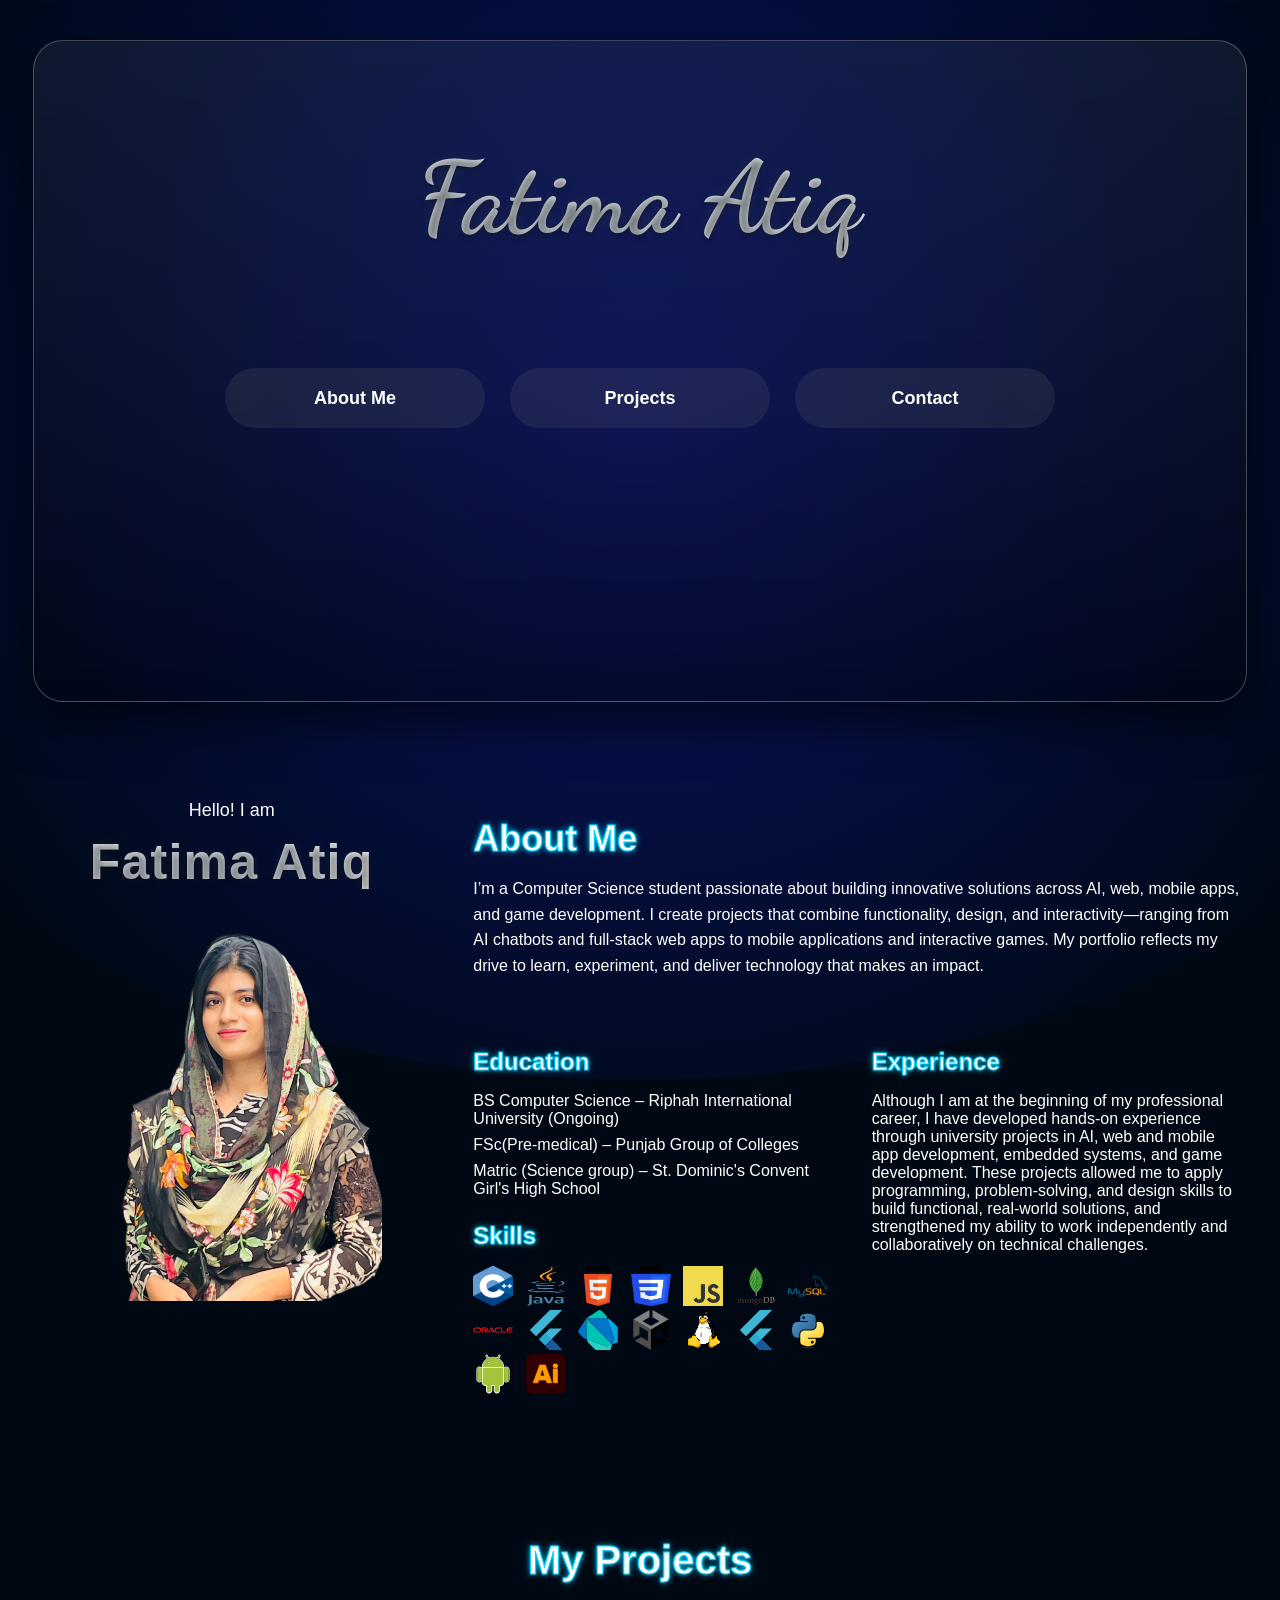
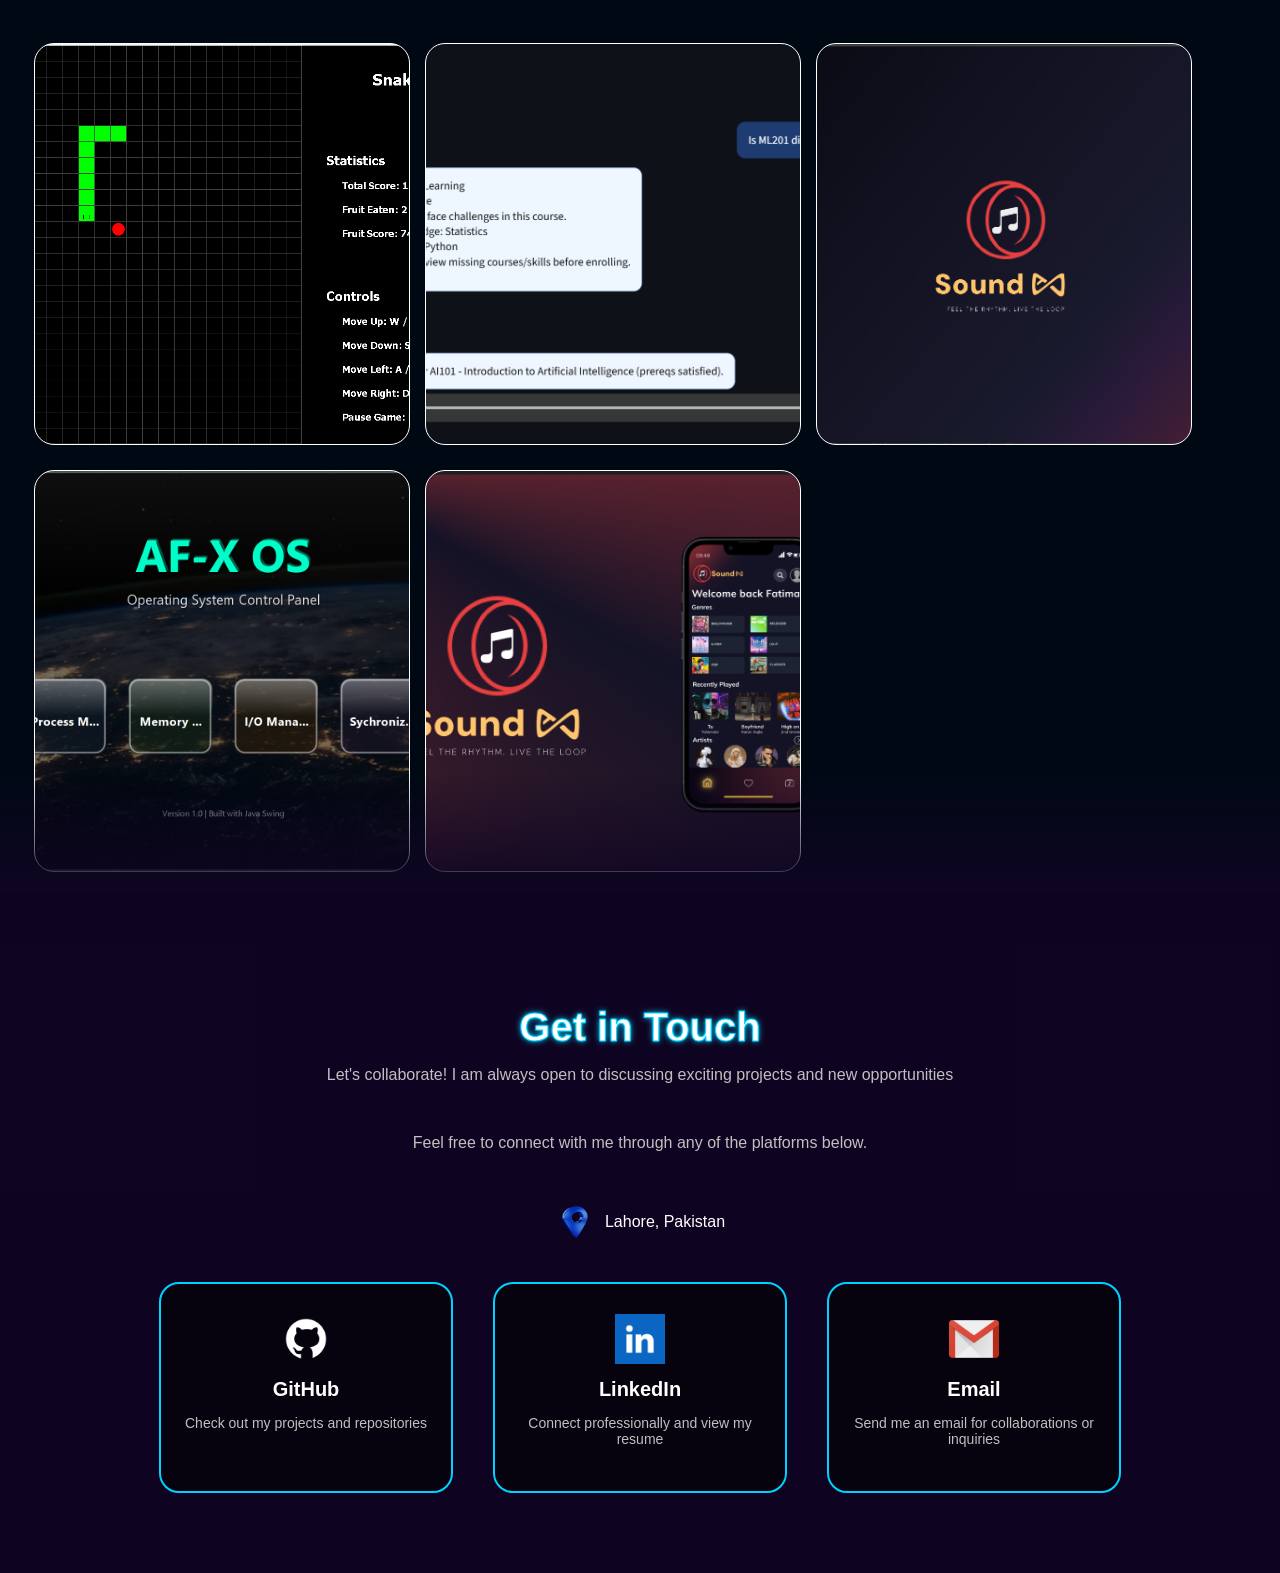
==== Portfolio.html @ a002694e "Initial portfolio commit" ====
<!DOCTYPE html>
<html lang="en">
<head>
    <meta charset="UTF-8">
    <meta name="viewport" content="width=device-width, initial-scale=1.0">
    <link rel="stylesheet" href="Portfolio.css">
    <link rel="preconnect" href="https://fonts.googleapis.com">
    <link rel="preconnect" href="https://fonts.gstatic.com" crossorigin>
    <link rel="icon" type="image/png" href="favicon.png">
    <link href="https://fonts.googleapis.com/css2?family=Dancing+Script:wght@400..700&display=swap" rel="stylesheet">
    <title>My Portfolio</title>
</head>
<body>
    <div class="main-wrapper">
        <div class="glass-bg">
            <div class="panel p1"></div>
            <div class="panel p2"></div>
            <div class="panel p3"></div>
        </div>
        <div class="rect">
            <h1 class="name">Fatima Atiq</h1>
            <div class="btn-container">
                <a href="#about" class="btn">
                    About Me
                    <span class="top"></span>
                    <span class="right"></span>
                    <span class="bottom"></span>
                    <span class="left"></span>
                </a>
                <a href="#projects" class="btn">
                    Projects
                    <span class="top"></span>
                    <span class="right"></span>
                    <span class="bottom"></span>
                    <span class="left"></span>
                </a>
                <a href="#contact" class="btn">
                    Contact
                    <span class="top"></span>
                    <span class="right"></span>
                    <span class="bottom"></span>
                    <span class="left"></span>
                </a>
            </div>
        </div>
        <div id="about" class="about-section">
            <div class="about-left">
                <p class="hi">Hello! I am</p>
                <h2>Fatima Atiq</h2>
                <img src="my_picture.png" alt="Fatima Atiq" class="profile-pic">
            </div>
            <div class="about-right">
                <div class="about-top">
                    <h3>About Me</h3>
                    <p>I’m a Computer Science student passionate about building innovative solutions across AI, web, mobile apps, and game development. I create projects that combine functionality, design, and interactivity—ranging from AI chatbots and full-stack web apps to mobile applications and interactive games. My portfolio reflects my drive to learn, experiment, and deliver technology that makes an impact.</p>
                </div>
                <div class="skills-education">
                    <div class="skills">
                        <h3>Education</h3>
                        <ul>
                            <li>BS Computer Science – Riphah International University (Ongoing)</li>
                            <li>FSc(Pre-medical) – Punjab Group of Colleges</li>
                            <li>Matric (Science group) – St. Dominic's Convent Girl's High School</li>
                        </ul>
                        <h3>Skills</h3>
                        <ul>
                            <img src="cpp.png" alt="C++" class="skill-icon" title="C++">
                            <img src="java.png" alt="Java" class="skill-icon" title="Java">
                            <img src="html.png" alt="HTML" class="skill-icon" title="HTML">
                            <img src="css.png" alt="CSS" class="skill-icon" title="CSS">
                            <img src="js.png" alt="JavaScript" class="skill-icon" title="JavaScript">
                            <img src="mongodb.svg" alt="MongoDB" class="skill-icon" title="MongoDB">
                            <img src="mysql.svg" alt="MySQL" class="skill-icon" title="MySQL">
                            <img src="oracle.svg" alt="Oracle" class="skill-icon" title="Oracle">
                            <img src="flutter.svg" alt="Flutter" class="skill-icon" title="Flutter">
                            <img src="dart.svg" alt="Dart" class="skill-icon" title="Dart">
                            <img src="unity.svg" alt="Unity" class="skill-icon" title="Unity">
                            <img src="linux.svg" alt="Linux" class="skill-icon" title="Linux">
                            <img src="flutter.svg" alt="Flutter" class="skill-icon" title="Flutter">
                            <img src="python.svg" alt="Python" class="skill-icon" title="Python">
                            <img src="android.svg" alt="Android" class="skill-icon" title="Android">
                            <img src="illustrator.png" alt="Adobe Illustrator" class="skill-icon" title="Adobe Illustrator">
                        </ul>
                    </div>
                    <div class="education">
                        <h3>Experience</h3>
                        <p>Although I am at the beginning of my professional career, I have developed hands-on experience through university projects in AI, web and mobile app development, embedded systems, and game development. These projects allowed me to apply programming, problem-solving, and design skills to build functional, real-world solutions, and strengthened my ability to work independently and collaboratively on technical challenges.</p>
                    </div>
                </div>
            </div>
        </div>
        <div id="projects">
            <div class="projects-container">
                <h2 class="section-title">My Projects</h2>
                <div class="project-cards">
                    <a href="https://github.com/FatimaAtiq/SnakeGameJava" class="project-card-link">
                        <div class="project-card" style="background-image: url('snakegame.png');">
                            <div class="project-overlay">
                                <h3>Snake Game</h3>
                                <p>A classic Snake game implemented in Java</p>
                                <div class="project-tags">
                                    <span class="tag">OOP</span>
                                    <span class="tag">Java</span>
                                    <span class="tag">GUI</span>
                                </div>
                            </div>
                        </div>
                    </a>
                    <a href="https://github.com/FatimaAtiq/Course-Enrollment-Guidance-Chatbot" class="project-card-link">
                        <div class="project-card" style="background-image: url('chatbot.png');">
                            <div class="project-overlay">
                                <h3>Course Enrollment Guidance Chatbot</h3>
                                <p>A chatbot that helps students navigate course enrollment processes using natural language processing and AI.</p>
                                <div class="project-tags">
                                    <span class="tag">AI</span>
                                    <span class="tag">Python</span>
                                    <span class="tag">Supervised Learning</span>
                                    <span class="tag">Dataset Training</span>
                                </div>
                            </div>
                        </div>
                    </a>
                    <a href="https://github.com/FatimaAtiq/SoundLoop" class="project-card-link">
                        <div class="project-card" style="background-image: url('soundloop.png');">
                            <div class="project-overlay">
                                <h3>SoundLoop</h3>
                                <p>Flutter based music app designed with responsive UI</p>
                                <div class="project-tags">
                                    <span class="tag">Mobile</span>
                                    <span class="tag">Flutter</span>
                                    <span class="tag">Dart</span>
                                    <span class="tag">Firebase</span>
                                </div>
                            </div>
                        </div>
                    </a>
                    <a href="https://github.com/FatimaAtiq/AF-X_OS" class="project-card-link">
                        <div class="project-card" style="background-image: url('os.png');">
                            <div class="project-overlay">
                                <h3>AF-X OS</h3>
                                <p>Operating System project based on operating system principles</p>
                                <div class="project-tags">
                                    <span class="tag">OS</span>
                                    <span class="tag">Java</span>
                                    <span class="tag">GUI</span>
                                    <span class="tag">Process Management</span>
                                    <span class="tag">Memory Management</span>
                                    <span class="tag">I/O Management</span>
                                    <span class="tag">Synchronization</span>
                                </div>
                            </div>
                        </div>
                    </a>
                    <a href="https://www.figma.com/design/7XcjqMDRJCw7v1JVSWHyAp/SoundLoop?node-id=456-25&p=f&t=1K4CrUIsP9s95gMO-0" class="project-card-link">
                        <div class="project-card" style="background-image: url('soundloopdesign.png');">
                            <div class="project-overlay">
                                <h3>SoundLoop UI Design</h3>
                                <p>UI design for the SoundLoop mobile app</p>
                                <div class="project-tags">
                                    <span class="tag">UI/UX</span>
                                    <span class="tag">Figma</span>
                                    <span class="tag">Music App</span>
                                </div>
                            </div>
                        </div>
                    </a>
                </div>
            </div>
        </div>
        <div id="contact" class="contact-section">
            <h2 class="contact-title">Get in Touch</h2>
            <p class="contact-subtitle">Let's collaborate! I am always open to discussing exciting projects and new opportunities</p>
            <p class="contact-subtitle">Feel free to connect with me through any of the platforms below.</p>
            <div class="contact-location">
                <img src="location.png" alt="Location" class="location-icon">
                <span>Lahore, Pakistan</span>
            </div>
            <div class="contact-cards">
                <a href="https://github.com/FatimaAtiq" target="_blank" class="contact-card">
                    <img src="github.png" alt="GitHub">
                    <h3>GitHub</h3>
                    <p>Check out my projects and repositories</p>
                </a>
                <a href="https://www.linkedin.com/in/fatimaatiq/" target="_blank" class="contact-card">
                    <img src="linkedin.jpg" alt="LinkedIn">
                    <h3>LinkedIn</h3>
                    <p>Connect professionally and view my resume</p>
                </a>
                <a href="mailto:fatimaatiq7211@gmail.com" class="contact-card">
                    <img src="mail.png" alt="Email">
                    <h3>Email</h3>
                    <p>Send me an email for collaborations or inquiries</p>
                </a>
            </div>
        </div>
    </div>
</body>
</html>
---- Portfolio.css ----
html {
    scroll-behavior: smooth;
    height: 100%;
    scroll-padding-top: 80px; /* adjust to navbar height */
}

body {
    font-family: 'Arial', sans-serif;
    margin: 0;
    padding: 0;
    min-height: 100vh;
    color: #ffffff;
    overflow-x: hidden;
    overflow-y: auto;
    position: relative;
    height: 100%;
    background: #000814; 
}
.main-wrapper {
    min-height: 100vh;
    overflow-y: auto;
}
body::before,
body::after {
    content: "";
    position: absolute;
    width: 150%; 
    height: 150%;
    top: -30%;         
    left: -25%;
    border-radius: 50%;
    opacity: 0.5;
    z-index: -1;
    background: radial-gradient(circle, rgba(0, 85, 255, 0.4), transparent 70%);
    animation: float 25s ease-in-out infinite alternate;
}

body::after {
    background: radial-gradient(circle, rgba(50, 0, 255, 0.35), transparent 70%);
    animation-duration: 30s;
}

@keyframes float {
    0% {
        transform: translate(0, 0) scale(1);
    }
    50% {
        transform: translate(15%, 8%) scale(1.05);
    }
    100% {
        transform: translate(0, 10%) scale(1);
    }
}

.rect {
    width: 90%;
    max-width: 1200px;
    min-height: 600px;
    background: linear-gradient(
        180deg,
        rgba(255, 255, 255, 0.06),
        rgba(0, 0, 0, 0.35)
    );
    border: 1px solid rgba(255, 255, 255, 0.25);
    margin: 40px auto;
    border-radius: 30px;
    padding: 30px;

    box-shadow: 0 20px 50px rgba(0, 0, 0, 0.6);
}

.name {
    font-size: 100px;
    font-weight: 700;
    text-align: center;
    margin-bottom: 20px;
    font-family: 'Dancing Script', cursive;

    background: linear-gradient(
        135deg,
        #e6e9f0,
        #cfd9df,
        #ffffff
    );
    background-clip: text;
    -webkit-background-clip: text;
    -webkit-text-fill-color: transparent;

    text-shadow:
        0 2px 6px rgba(0, 0, 0, 0.45),
        0 0 12px rgba(255, 255, 255, 0.08);

    letter-spacing: 1.2px;
}

/*Button Styles*/

.btn-container {
    display: flex;
    justify-content: center;
    gap: 25px;
    margin-top: 40px;
}

.btn {
    position: relative;
    display: inline-flex;
    align-items: center;
    justify-content: center;
    margin-top: 70px;
    padding: 0 40px;         
    height: 60px;           
    min-width: 180px;        
    font-size: 18px;         
    font-weight: 600;
    text-decoration: none;
    color: #ffffff;
    background:rgba(112, 111, 111, 0.169);
    border-radius: 30px;
    cursor: pointer;
    overflow: hidden;
    transition: transform 0.4s ease, box-shadow 0.4s ease;
}

.btn span {
    position: absolute;
    display: block;
    background: #00d2ff;
    opacity: 0.8;
    box-shadow: 0 0 8px #00d2ff, 0 0 15px #00d2ff, 0 0 25px #00d2ff;
}

.btn span.top {
    top: 0;
    left: -100%;
    width: 100%;
    height: 2px;
}

.btn span.right {
    top: -100%;
    right: 0;
    width: 2px;
    height: 100%;
}

.btn span.bottom {
    bottom: 0;
    right: -100%;
    width: 100%;
    height: 2px;
}

.btn span.left {
    bottom: -100%;
    left: 0;
    width: 2px;
    height: 100%;
}

.btn:hover span.top {
    left: 0;
    transition: left 0.4s ease 0s;
}
.btn:hover span.right {
    top: 0;
    transition: top 0.4s ease 0.15s;
}
.btn:hover span.bottom {
    right: 0;
    transition: right 0.4s ease 0.3s;
}
.btn:hover span.left {
    bottom: 0;
    transition: bottom 0.4s ease 0.45s;
}

.btn:hover {
    transform: translateY(-4px) scale(1.03);
    box-shadow: 0 8px 25px rgba(0, 210, 255, 0.5);
    color:#00d2ff;
}

/* ========== Responsive Enhancements ========== */

/* Tablets */
@media (max-width: 992px) {
    .btn-container {
        gap: 18px;
        flex-wrap: wrap;
    }

    .btn {
        height: 55px;
        min-width: 160px;
        font-size: 16px;
        padding: 0 30px;
        margin-top: 50px;
    }
}

/* Mobile Devices */
@media (max-width: 600px) {
    .btn-container {
        flex-direction: column;
        align-items: center;
        gap: 15px;
    }

    .btn {
        width: 90%;
        max-width: 320px;
        height: 50px;
        font-size: 15px;
        padding: 0 20px;
        margin-top: 30px;
    }
}

/*About Section*/

.about-section {
    display: flex;
    gap: 50px;
    max-width: 1200px;
    margin: 60px auto;
    padding: 20px;
    color: #ffffff;
}
.hi{
    font-size: 18px;
    margin-bottom: -30px;
    color: #ffffff;
}

.about-left {
    flex: 1;
    text-align: center;
}

.about-left h2 {
    font-size: 50px;
    font-weight: 700;
    text-align: center;
    margin-bottom: 10px;
    background: linear-gradient(
        135deg,
        #e6e9f0,
        #cfd9df,
        #ffffff
    );
    background-clip: text;
    -webkit-background-clip: text;
    -webkit-text-fill-color: transparent;

    text-shadow:
        0 2px 6px rgba(0, 0, 0, 0.45),
        0 0 12px rgba(255, 255, 255, 0.08);

    letter-spacing: 1.2px;
}

.about-left .profile-pic {
    width: 300px;
    height: 400px;
}

.about-right {
    flex: 2;
    display: flex;
    flex-direction: column;
    gap: 30px;
}

.about-top h3 {
    font-size: 36px;
    margin-bottom: 10px;
    color: #ffffff; /* base neon color */

    /* Outline */
    -webkit-text-stroke: 1px #00d2ff; /* green outline */
    -moz-text-stroke: 1px #00d2ff;
    text-stroke: 1px #00d9ff;
    

    /* Optional subtle glow */
    text-shadow: 
        0 0 2px #00d2ff,
        0 0 6px #00d2ff;
}


.about-top p {
    line-height: 1.6;
}

.skills-education {
    display: flex;
    gap: 30px;
}

.skills-education .skills,
.skills-education .education {
    flex: 1;
}

.skills h3, .education h3 {
    font-size: 24px;
    margin-bottom: 10px;
    color: #ffffff; /* base neon color */

    /* Outline */
    -webkit-text-stroke: 1px #00d2ff; /* green outline */
    -moz-text-stroke: 1px #00d2ff;
    text-stroke: 1px #00d9ff;
    

    /* Optional subtle glow */
    text-shadow: 
        0 0 2px #00d2ff,
        0 0 6px #00d2ff;
}

.skills ul, .education ul {
    list-style: none;
    padding: 0;
}

.skills li, .education li {
    margin-bottom: 8px;
}

@media (max-width: 900px) {
    .about-section {
        flex-direction: column;
    }
    .skills-education {
        flex-direction: column;
    }
    .about-left {
        margin-bottom: 30px;
    }
}

.skill-icon {
    width: 40px;
    height: 40px;
    margin-right: 8px;
}

/**Projects section**/
#projects {
    padding: 10px 5%;
    position: relative;

}

.project-card-link {
    text-decoration: none;
    display: inline-block;
}

.section-title {
    font-size: 40px;
    color: #ffffff;

    -webkit-text-stroke: 1px #00d2ff;
    -moz-text-stroke: 1px #00d2ff;
    text-stroke: 1px #00d9ff;

    text-shadow: 
        0 0 2px #00d2ff,
        0 0 6px #00d2ff;
    margin-bottom: 40px;
    text-align: center;
}

.projects-container {
    max-width: 1200px;
    margin: auto;
}

.project-cards {
    display: flex;
    flex-wrap: wrap;       /* allow wrapping to new lines */
    gap: 5px;
    margin-left: -40px;
    justify-content: flex-start; /* keep cards aligned to left */
    padding-bottom: 10px;
    overflow-x: visible;   /* remove horizontal scrolling */
}

.project-card {
    margin-top: 20px;
    margin-left: 10px;
    position: relative;
    min-width: 374px;       /* keep original size */
    max-width: 350px;       /* keep original size */
    height: 400px;
    border-radius: 20px;
    background-size: cover;
    background-position: center;
    overflow: hidden;
    cursor: pointer;
    transition: transform 0.3s, box-shadow 0.3s, border 0.3s;
    border: 0.5px solid white;
}

.project-card:hover {
    transform: translateY(-10px);
    box-shadow: 0 15px 35px rgba(0, 210, 255, 0.3);
    border: 2px solid #00d2ff;
}

.project-overlay {
    position: absolute;
    bottom: 0;
    width: 100%;
    background: rgba(0, 0, 0, 0.6);
    padding: 20px;
    color: #ffffff;
    transition: opacity 0.3s;
    height: 100%;
    display: flex;
    flex-direction: column;
    justify-content: flex-end;
    opacity: 0;
}

.project-card:hover .project-overlay {
    opacity: 1;
}

.project-overlay h3 {
    font-size: 24px;
    margin: 0 0 10px 0;
}

.project-overlay p {
    font-size: 14px;
    margin-bottom: 10px;
    line-height: 1.4;
}

.project-tags {
    display: flex;
    flex-wrap: wrap;
    gap: 8px;
}

.tag {
    background: rgba(0, 210, 255, 0.2);
    color: #00d2ff;
    padding: 4px 10px;
    border-radius: 5px;
    font-size: 12px;
    font-weight: bold;
}

#projects::after {
    content: "";
    position: absolute;
    bottom: 0;
    left: 0;
    width: 100%;
    height: 120px;
    background: linear-gradient(
        to bottom,
        rgba(10, 0, 30, 0) 0%,
        rgba(15, 5, 35, 0.95) 100%
    );
    pointer-events: none;
}

/* ========== Responsive Enhancements ========== */

/* Large Tablets */
@media (max-width: 1024px) {
    .project-cards {
        justify-content: center;
        margin-left: 0;
        gap: 20px;
    }

    .project-card {
        min-width: 300px;
        max-width: 320px;
        height: 380px;
    }
}

/* Tablets */
@media (max-width: 768px) {
    .section-title {
        font-size: 32px;
    }

    .project-card {
        min-width: 260px;
        max-width: 300px;
        height: 350px;
    }
}

/* Mobile Devices */
@media (max-width: 480px) {
    .project-cards {
        flex-direction: column;
        align-items: center;
        gap: 25px;
    }

    .project-card {
        width: 90%;
        min-width: unset;
        max-width: 350px;
        height: 320px;
        margin-left: 0;
    }

    .section-title {
        font-size: 26px;
    }
}

/**Contact section**/

.contact-section {
    padding: 80px 5%;
    background: rgba(15, 5, 35, 0.95);
    text-align: center;
}

.contact-title {
    font-size: 40px;
    color: #ffffff;
    -webkit-text-stroke: 1px #00d2ff;
    -moz-text-stroke: 1px #00d2ff;
    text-stroke: 1px #00d9ff;
    text-shadow: 0 0 2px #00d2ff, 0 0 6px #00d2ff;
    margin-bottom: 10px;
}

.contact-subtitle {
    color: #c0c0c0;
    margin-bottom: 50px;
    font-size: 16px;
}

.contact-cards {
    display: flex;
    flex-wrap: wrap;
    justify-content: center;
    gap: 40px;
}

.contact-card {
    background: rgba(0, 0, 0, 0.6);
    border: 2px solid #00d2ff;
    border-radius: 20px;
    padding: 30px 20px;
    width: 250px;
    color: #ffffff;
    text-decoration: none;
    transition: transform 0.3s, box-shadow 0.3s, border 0.3s;
}

.contact-card:hover {
    transform: translateY(-10px);
    box-shadow: 0 15px 35px rgba(0, 210, 255, 0.3);
    border-color: #00ffff;
}

.contact-card img {
    width: 50px;
    height: 50px;
}

.contact-card h3 {
    margin: 10px 0 5px 0;
    font-size: 20px;
}

.contact-card p {
    font-size: 14px;
    color: #c0c0c0;
}

.contact-location {
    display: flex;
    align-items: center;
    justify-content: center;
    gap: 10px;
    margin-bottom: 40px;
    color: #ffffff;
    font-size: 16px;
}

.location-icon {
    width: 40px;
    height: 40px;
}
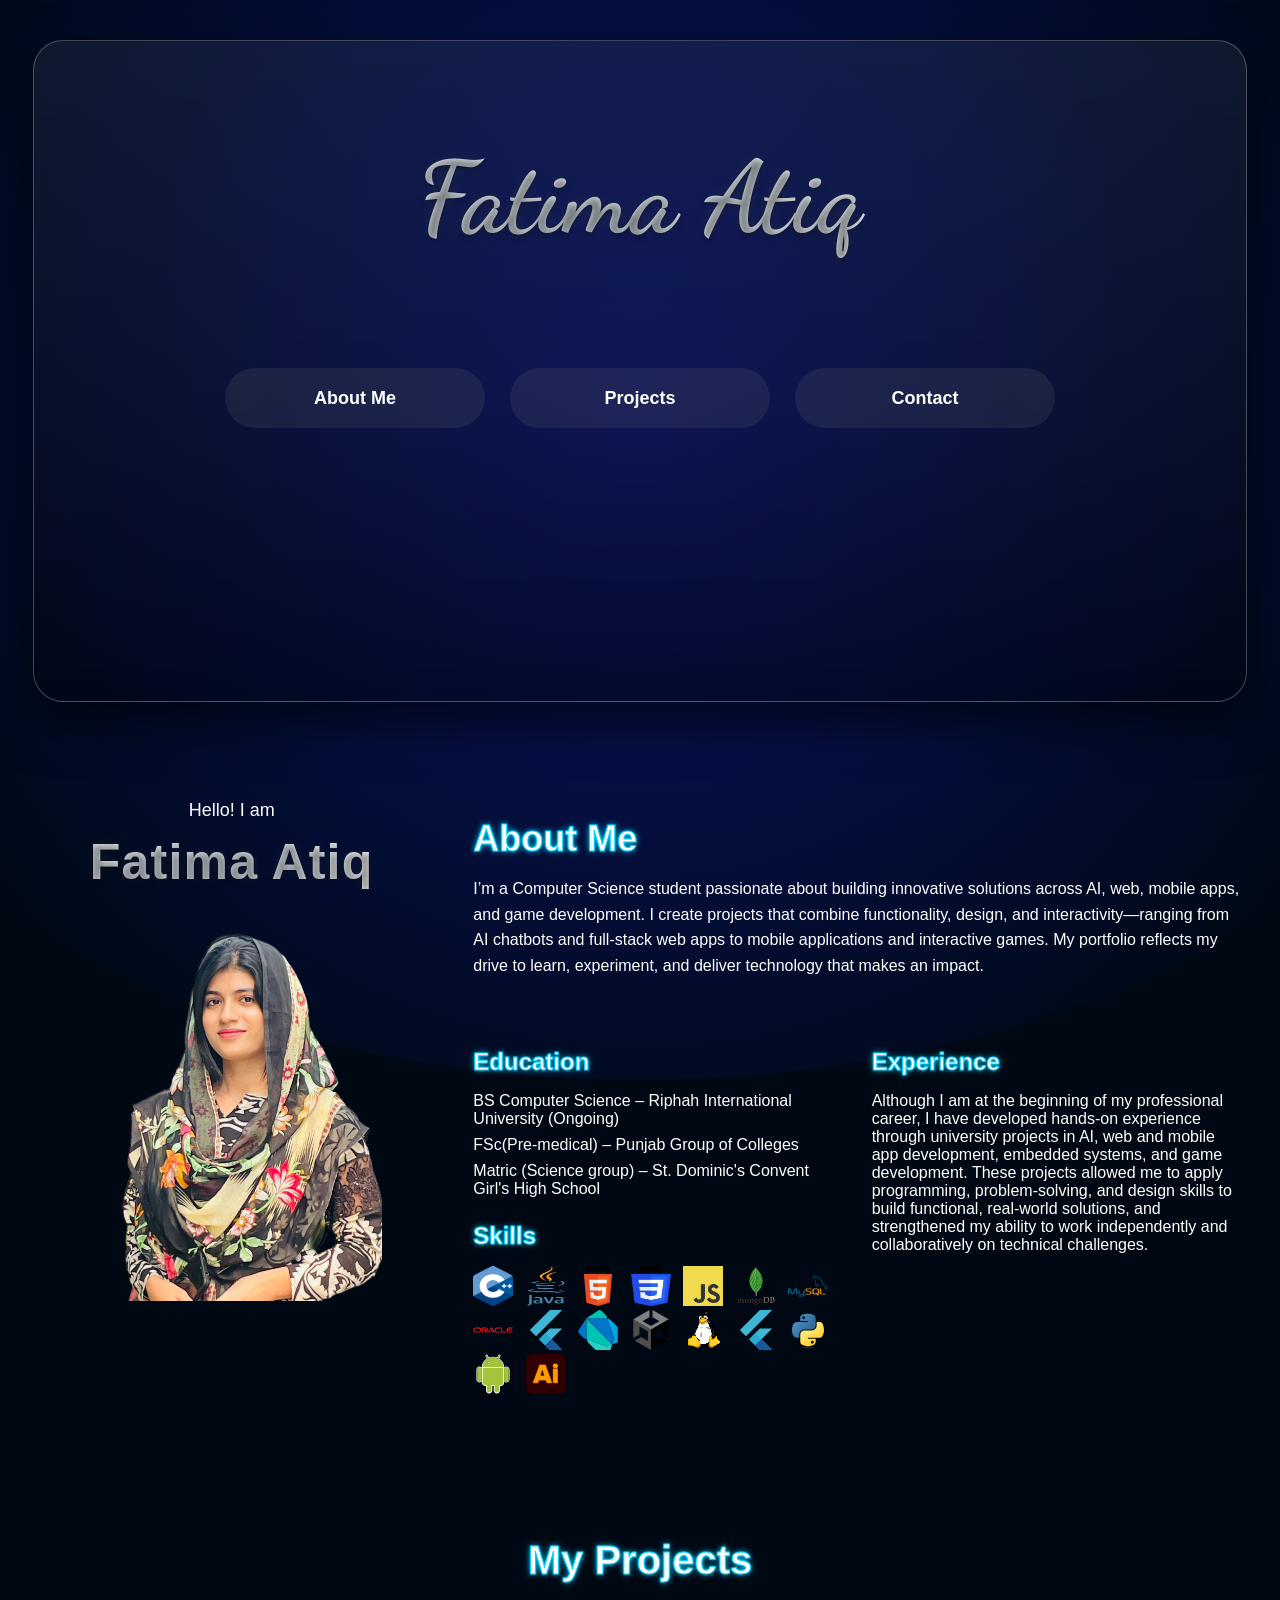
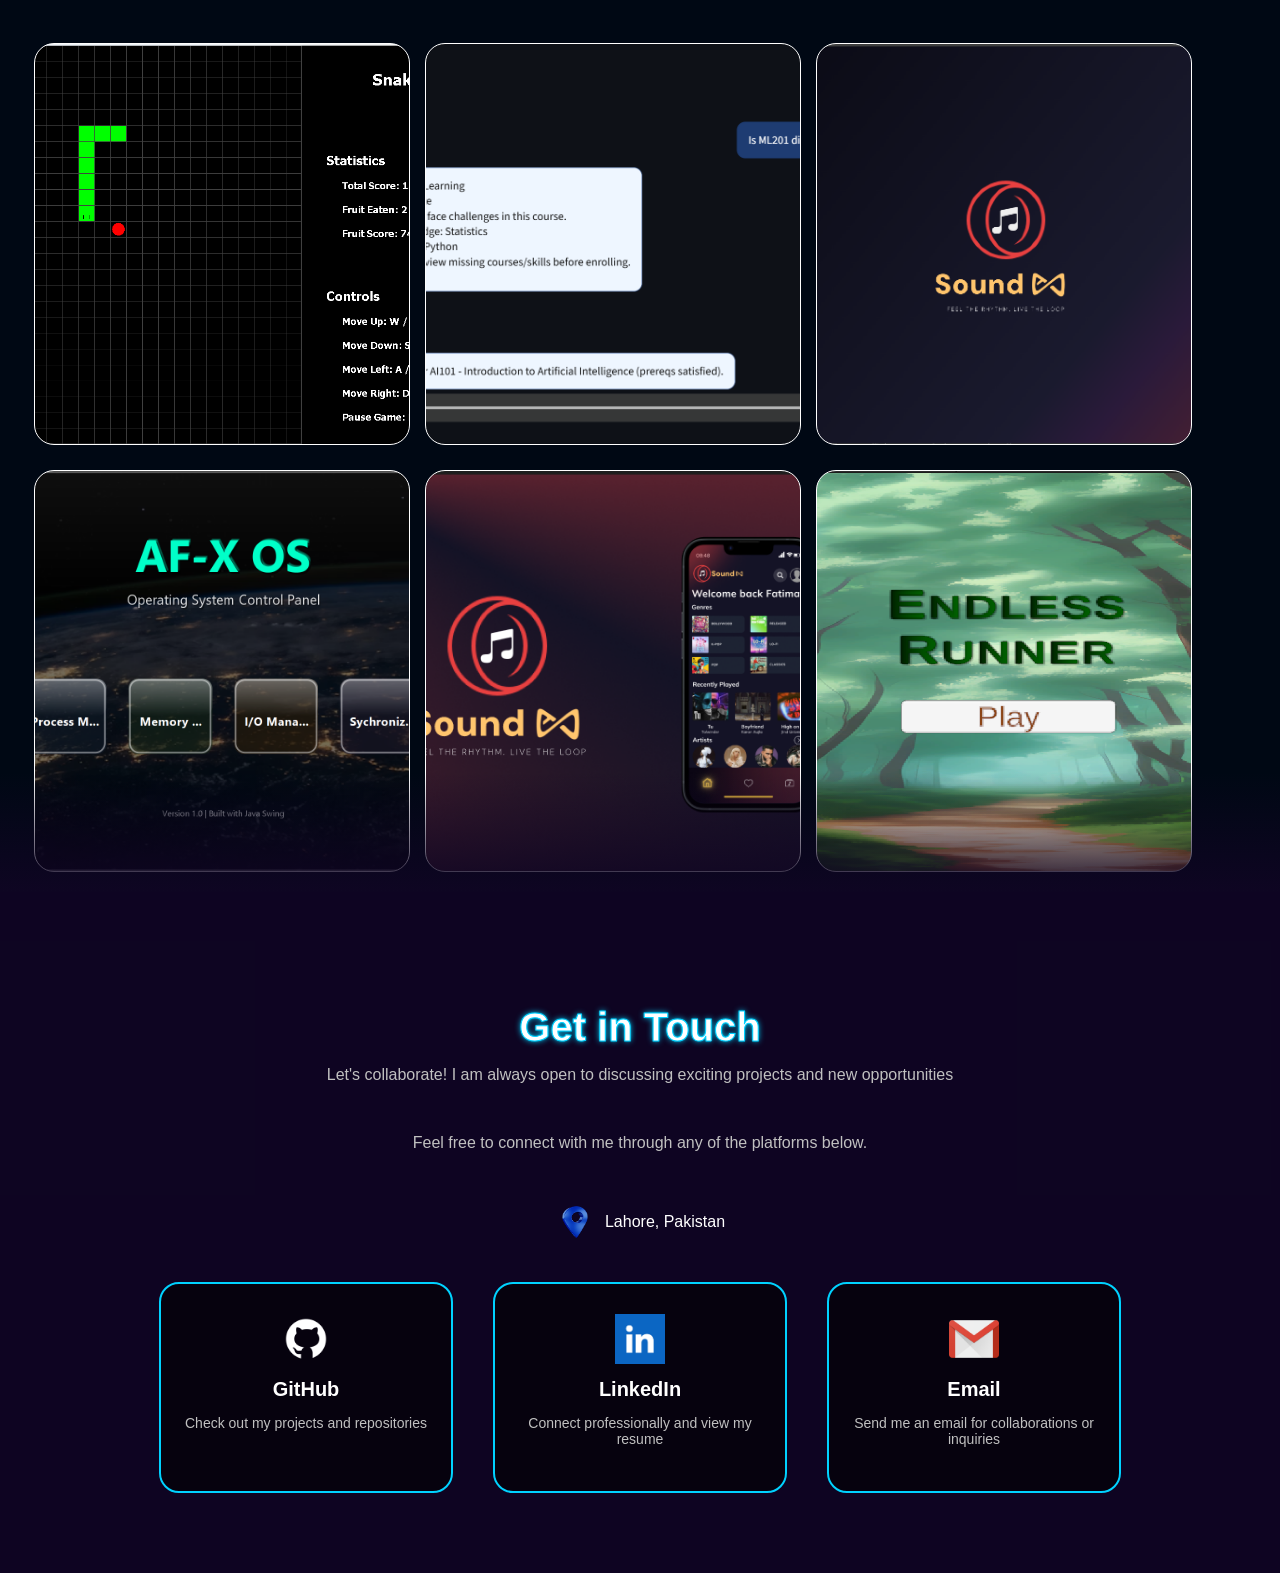
==== commit e7cb9818: "Update portfolio" ====
--- a/Portfolio.html
+++ b/Portfolio.html
@@ -6,7 +6,7 @@
     <link rel="stylesheet" href="Portfolio.css">
     <link rel="preconnect" href="https://fonts.googleapis.com">
     <link rel="preconnect" href="https://fonts.gstatic.com" crossorigin>
-    <link rel="icon" type="image/png" href="favicon.png">
+    <link rel="icon" type="image/png" href="images/favicon.png">
     <link href="https://fonts.googleapis.com/css2?family=Dancing+Script:wght@400..700&display=swap" rel="stylesheet">
     <title>My Portfolio</title>
 </head>
@@ -47,7 +47,7 @@
             <div class="about-left">
                 <p class="hi">Hello! I am</p>
                 <h2>Fatima Atiq</h2>
-                <img src="my_picture.png" alt="Fatima Atiq" class="profile-pic">
+                <img src="images/my_picture.png" alt="Fatima Atiq" class="profile-pic">
             </div>
             <div class="about-right">
                 <div class="about-top">
@@ -64,22 +64,22 @@
                         </ul>
                         <h3>Skills</h3>
                         <ul>
-                            <img src="cpp.png" alt="C++" class="skill-icon" title="C++">
-                            <img src="java.png" alt="Java" class="skill-icon" title="Java">
-                            <img src="html.png" alt="HTML" class="skill-icon" title="HTML">
-                            <img src="css.png" alt="CSS" class="skill-icon" title="CSS">
-                            <img src="js.png" alt="JavaScript" class="skill-icon" title="JavaScript">
-                            <img src="mongodb.svg" alt="MongoDB" class="skill-icon" title="MongoDB">
-                            <img src="mysql.svg" alt="MySQL" class="skill-icon" title="MySQL">
-                            <img src="oracle.svg" alt="Oracle" class="skill-icon" title="Oracle">
-                            <img src="flutter.svg" alt="Flutter" class="skill-icon" title="Flutter">
-                            <img src="dart.svg" alt="Dart" class="skill-icon" title="Dart">
-                            <img src="unity.svg" alt="Unity" class="skill-icon" title="Unity">
-                            <img src="linux.svg" alt="Linux" class="skill-icon" title="Linux">
-                            <img src="flutter.svg" alt="Flutter" class="skill-icon" title="Flutter">
-                            <img src="python.svg" alt="Python" class="skill-icon" title="Python">
-                            <img src="android.svg" alt="Android" class="skill-icon" title="Android">
-                            <img src="illustrator.png" alt="Adobe Illustrator" class="skill-icon" title="Adobe Illustrator">
+                            <img src="images/cpp.png" alt="C++" class="skill-icon" title="C++">
+                            <img src="images/java.png" alt="Java" class="skill-icon" title="Java">
+                            <img src="images/html.png" alt="HTML" class="skill-icon" title="HTML">
+                            <img src="images/css.png" alt="CSS" class="skill-icon" title="CSS">
+                            <img src="images/js.png" alt="JavaScript" class="skill-icon" title="JavaScript">
+                            <img src="images/mongodb.svg" alt="MongoDB" class="skill-icon" title="MongoDB">
+                            <img src="images/mysql.svg" alt="MySQL" class="skill-icon" title="MySQL">
+                            <img src="images/oracle.svg" alt="Oracle" class="skill-icon" title="Oracle">
+                            <img src="images/flutter.svg" alt="Flutter" class="skill-icon" title="Flutter">
+                            <img src="images/dart.svg" alt="Dart" class="skill-icon" title="Dart">
+                            <img src="images/unity.svg" alt="Unity" class="skill-icon" title="Unity">
+                            <img src="images/linux.svg" alt="Linux" class="skill-icon" title="Linux">
+                            <img src="images/flutter.svg" alt="Flutter" class="skill-icon" title="Flutter">
+                            <img src="images/python.svg" alt="Python" class="skill-icon" title="Python">
+                            <img src="images/android.svg" alt="Android" class="skill-icon" title="Android">
+                            <img src="images/illustrator.png" alt="Adobe Illustrator" class="skill-icon" title="Adobe Illustrator">
                         </ul>
                     </div>
                     <div class="education">
@@ -94,7 +94,7 @@
                 <h2 class="section-title">My Projects</h2>
                 <div class="project-cards">
                     <a href="https://github.com/FatimaAtiq/SnakeGameJava" class="project-card-link">
-                        <div class="project-card" style="background-image: url('snakegame.png');">
+                        <div class="project-card" style="background-image: url('images/snakegame.png');">
                             <div class="project-overlay">
                                 <h3>Snake Game</h3>
                                 <p>A classic Snake game implemented in Java</p>
@@ -107,7 +107,7 @@
                         </div>
                     </a>
                     <a href="https://github.com/FatimaAtiq/Course-Enrollment-Guidance-Chatbot" class="project-card-link">
-                        <div class="project-card" style="background-image: url('chatbot.png');">
+                        <div class="project-card" style="background-image: url('images/chatbot.png');">
                             <div class="project-overlay">
                                 <h3>Course Enrollment Guidance Chatbot</h3>
                                 <p>A chatbot that helps students navigate course enrollment processes using natural language processing and AI.</p>
@@ -121,7 +121,7 @@
                         </div>
                     </a>
                     <a href="https://github.com/FatimaAtiq/SoundLoop" class="project-card-link">
-                        <div class="project-card" style="background-image: url('soundloop.png');">
+                        <div class="project-card" style="background-image: url('images/soundloop.png');">
                             <div class="project-overlay">
                                 <h3>SoundLoop</h3>
                                 <p>Flutter based music app designed with responsive UI</p>
@@ -135,7 +135,7 @@
                         </div>
                     </a>
                     <a href="https://github.com/FatimaAtiq/AF-X_OS" class="project-card-link">
-                        <div class="project-card" style="background-image: url('os.png');">
+                        <div class="project-card" style="background-image: url('images/os.png');">
                             <div class="project-overlay">
                                 <h3>AF-X OS</h3>
                                 <p>Operating System project based on operating system principles</p>
@@ -152,7 +152,7 @@
                         </div>
                     </a>
                     <a href="https://www.figma.com/design/7XcjqMDRJCw7v1JVSWHyAp/SoundLoop?node-id=456-25&p=f&t=1K4CrUIsP9s95gMO-0" class="project-card-link">
-                        <div class="project-card" style="background-image: url('soundloopdesign.png');">
+                        <div class="project-card" style="background-image: url('images/soundloopdesign.png');">
                             <div class="project-overlay">
                                 <h3>SoundLoop UI Design</h3>
                                 <p>UI design for the SoundLoop mobile app</p>
@@ -164,6 +164,19 @@
                             </div>
                         </div>
                     </a>
+                        <div class="project-card" style="background-image: url('images/endlessrunner.png');">
+                            <div class="project-overlay">
+                                <h3>Endless Runner Game</h3>
+                                <p>Game project using Unity and C#</p>
+                                <div class="project-tags">
+                                    <span class="tag">Game Development</span>
+                                    <span class="tag">Unity</span>
+                                    <span class="tag">C#</span>
+                                    <span class="tag">Assets</span>
+                                    <span class="tag">Animations</span>
+                                </div>
+                            </div>
+                        </div>
                 </div>
             </div>
         </div>
@@ -172,22 +185,22 @@
             <p class="contact-subtitle">Let's collaborate! I am always open to discussing exciting projects and new opportunities</p>
             <p class="contact-subtitle">Feel free to connect with me through any of the platforms below.</p>
             <div class="contact-location">
-                <img src="location.png" alt="Location" class="location-icon">
+                <img src="images/location.png" alt="Location" class="location-icon">
                 <span>Lahore, Pakistan</span>
             </div>
             <div class="contact-cards">
                 <a href="https://github.com/FatimaAtiq" target="_blank" class="contact-card">
-                    <img src="github.png" alt="GitHub">
+                    <img src="images/github.png" alt="GitHub">
                     <h3>GitHub</h3>
                     <p>Check out my projects and repositories</p>
                 </a>
                 <a href="https://www.linkedin.com/in/fatimaatiq/" target="_blank" class="contact-card">
-                    <img src="linkedin.jpg" alt="LinkedIn">
+                    <img src="images/linkedin.jpg" alt="LinkedIn">
                     <h3>LinkedIn</h3>
                     <p>Connect professionally and view my resume</p>
                 </a>
                 <a href="mailto:fatimaatiq7211@gmail.com" class="contact-card">
-                    <img src="mail.png" alt="Email">
+                    <img src="images/mail.png" alt="Email">
                     <h3>Email</h3>
                     <p>Send me an email for collaborations or inquiries</p>
                 </a>
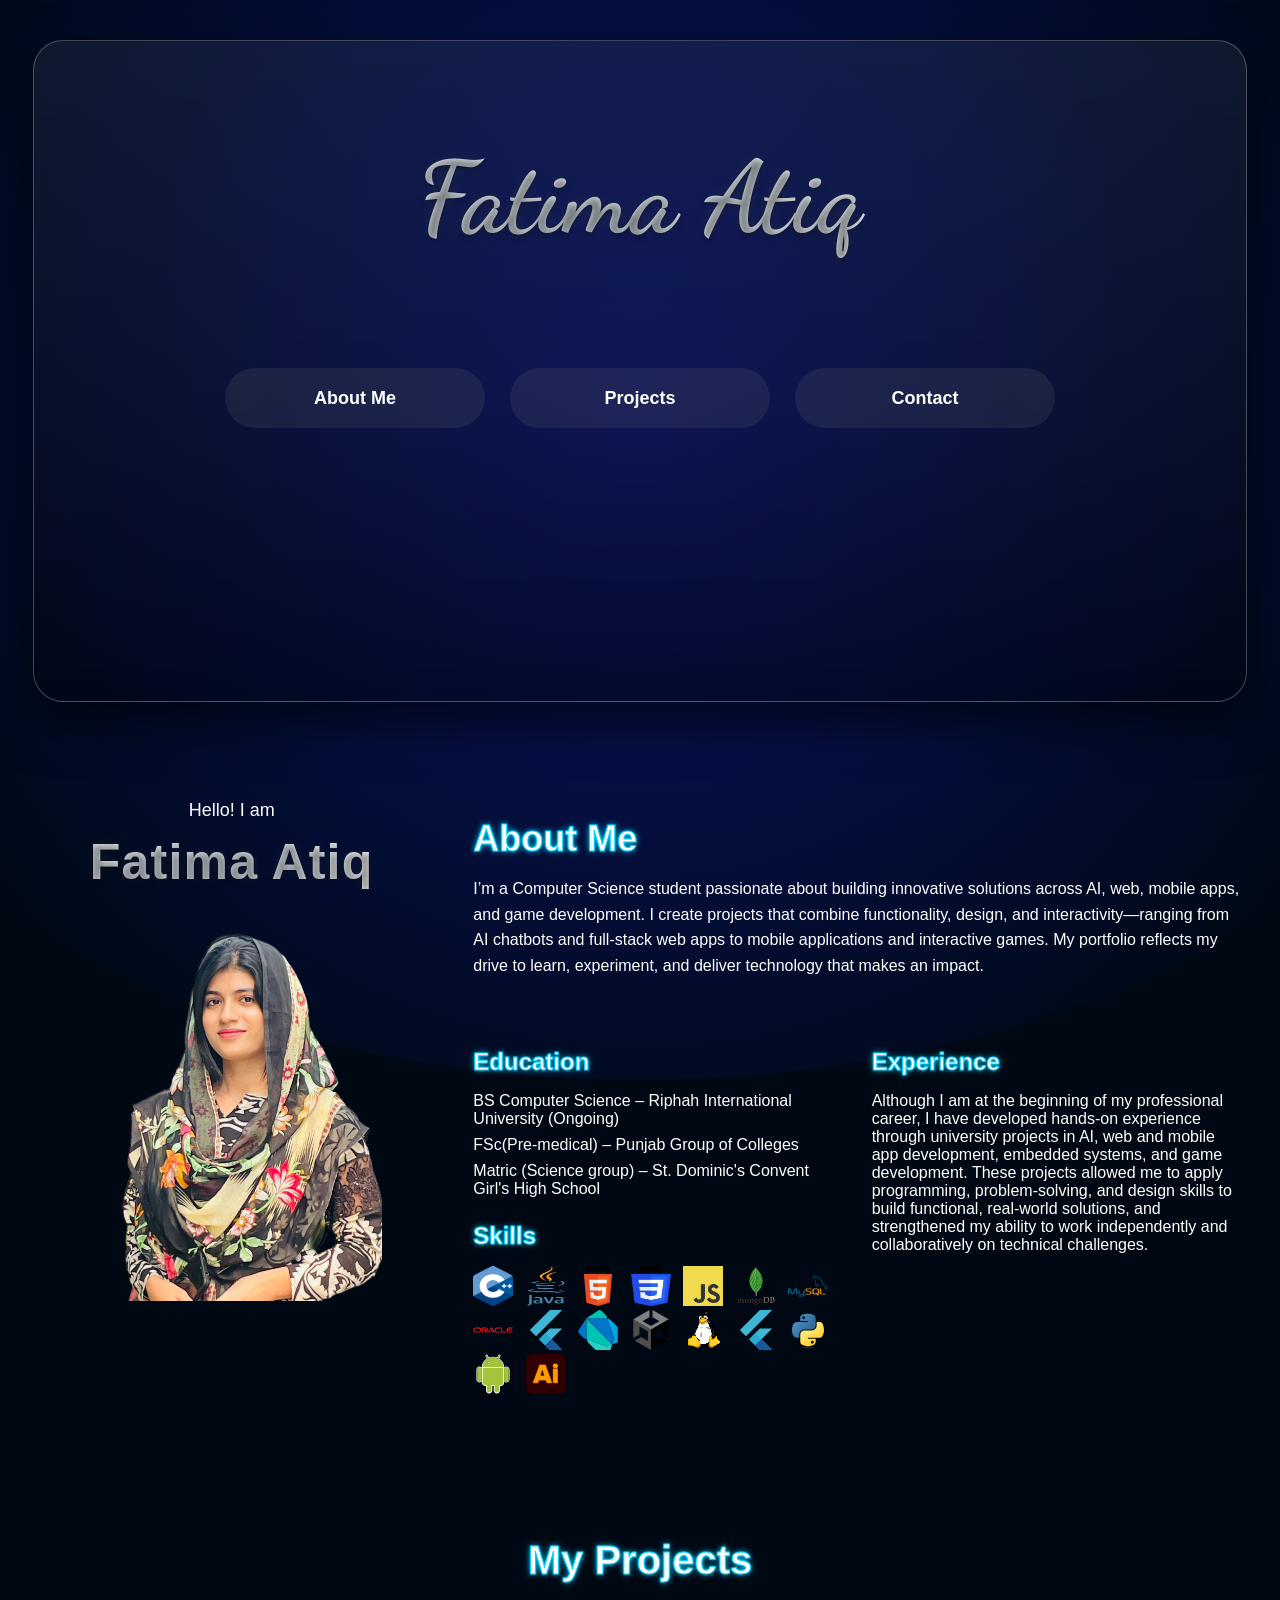
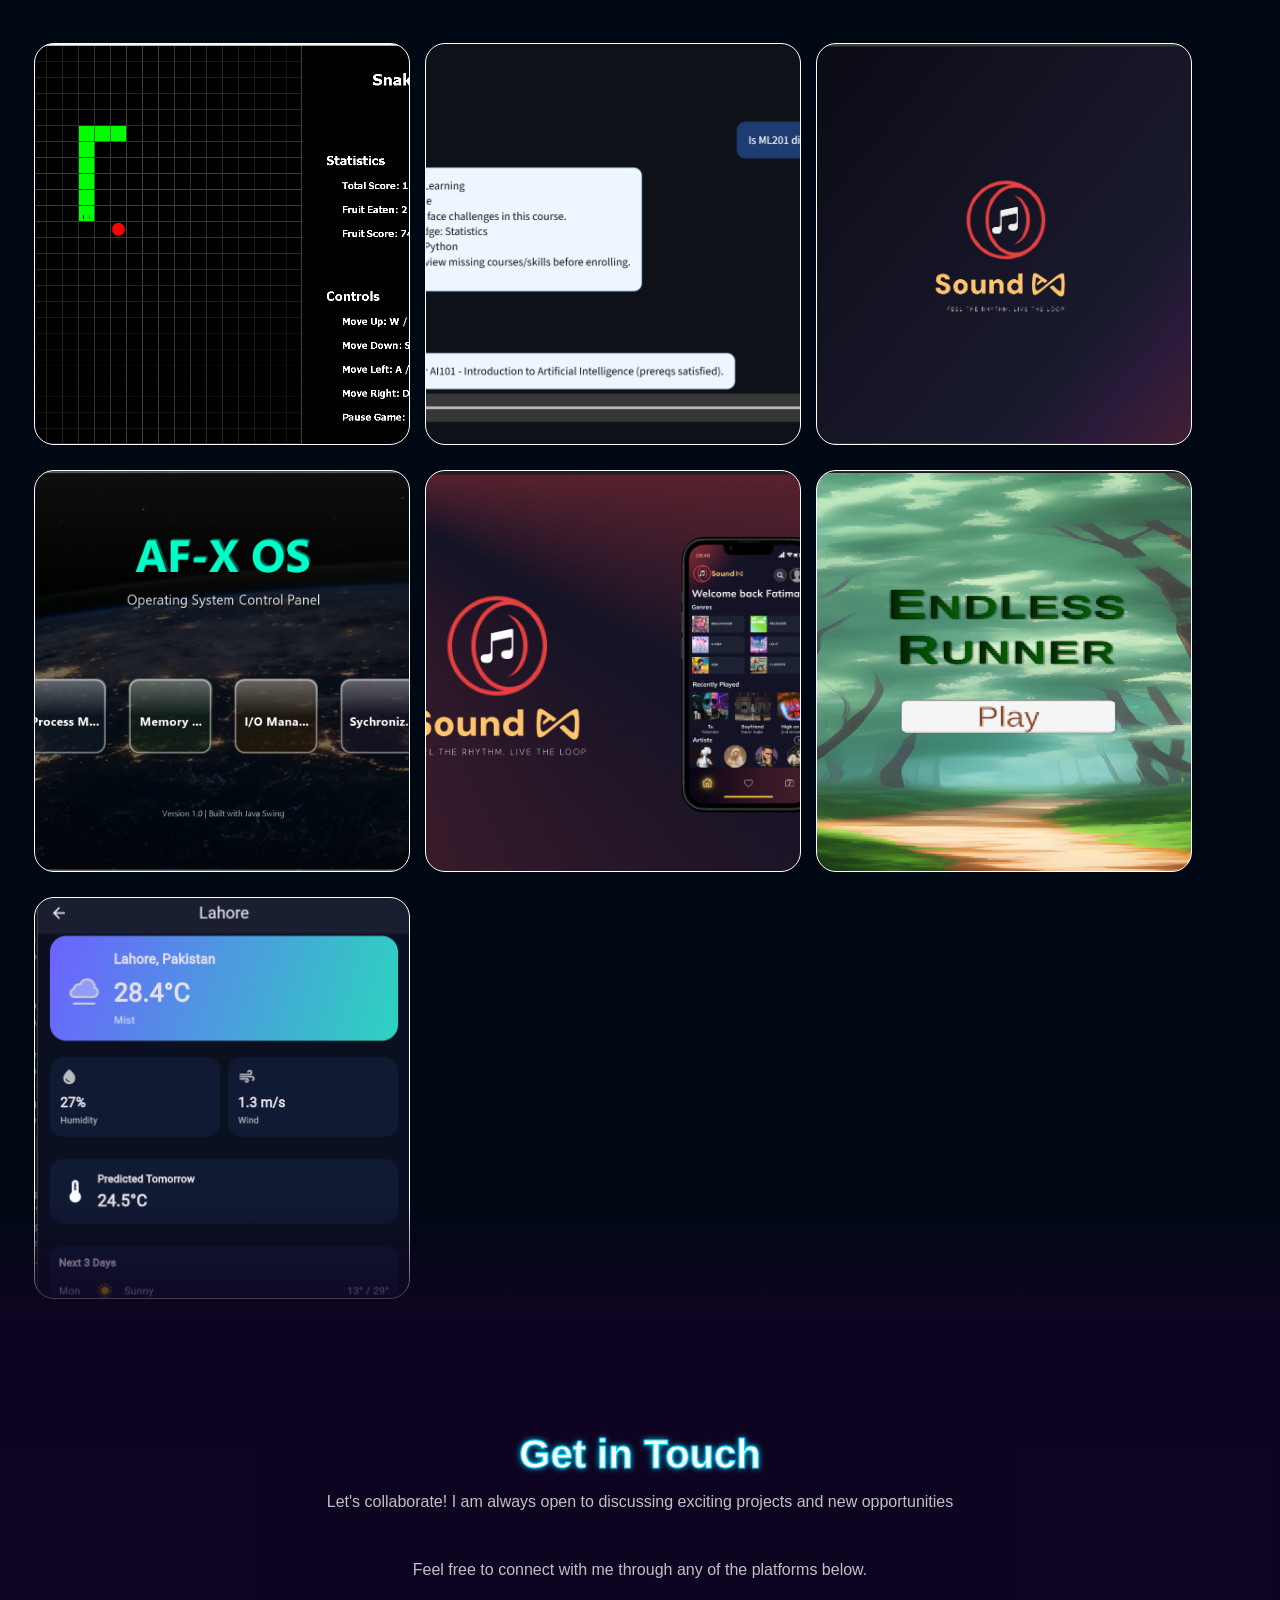
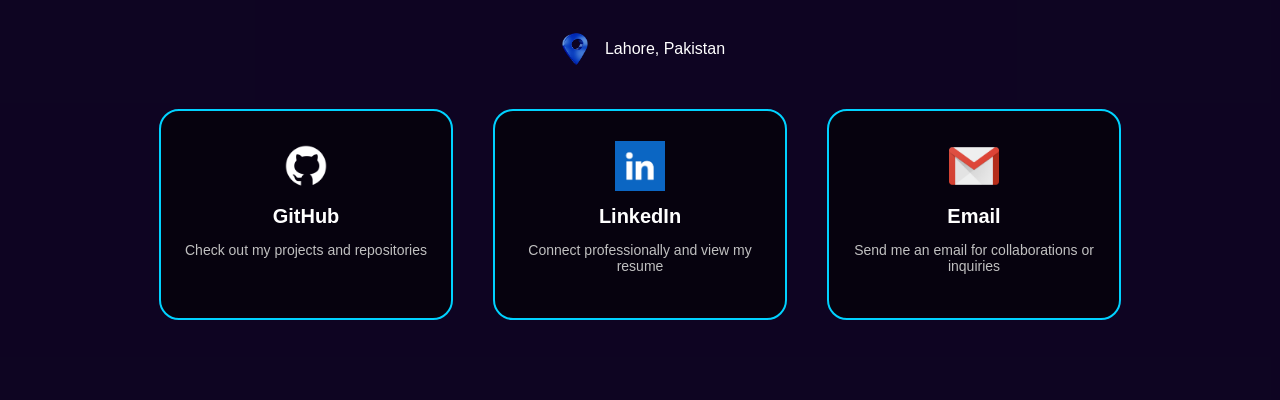
==== commit 4f39c5cd: "Update portfolio" ====
--- a/Portfolio.html
+++ b/Portfolio.html
@@ -127,9 +127,12 @@
                                 <p>Flutter based music app designed with responsive UI</p>
                                 <div class="project-tags">
                                     <span class="tag">Mobile</span>
+                                    <span class="tag">API Integration</span>
                                     <span class="tag">Flutter</span>
                                     <span class="tag">Dart</span>
                                     <span class="tag">Firebase</span>
+                                    <span class="tag">UI Design</span>
+
                                 </div>
                             </div>
                         </div>
@@ -177,6 +180,21 @@
                                 </div>
                             </div>
                         </div>
+                    <a href="https://github.com/FatimaAtiq/Weather-App" class="project-card-link">
+                        <div class="project-card" style="background-image: url('images/weatherapp.png');">
+                            <div class="project-overlay">
+                                <h3>Weather App</h3>
+                                <p>Mobile weather application project</p>
+                                <div class="project-tags">
+                                    <span class="tag">Mobile App</span>
+                                    <span class="tag">Flutter</span>
+                                    <span class="tag">Dart</span>
+                                    <span class="tag">API Integration</span>
+                                    <span class="tag">UI Design</span>
+                                </div>
+                            </div>
+                        </div>
+                    </a>
                 </div>
             </div>
         </div>
